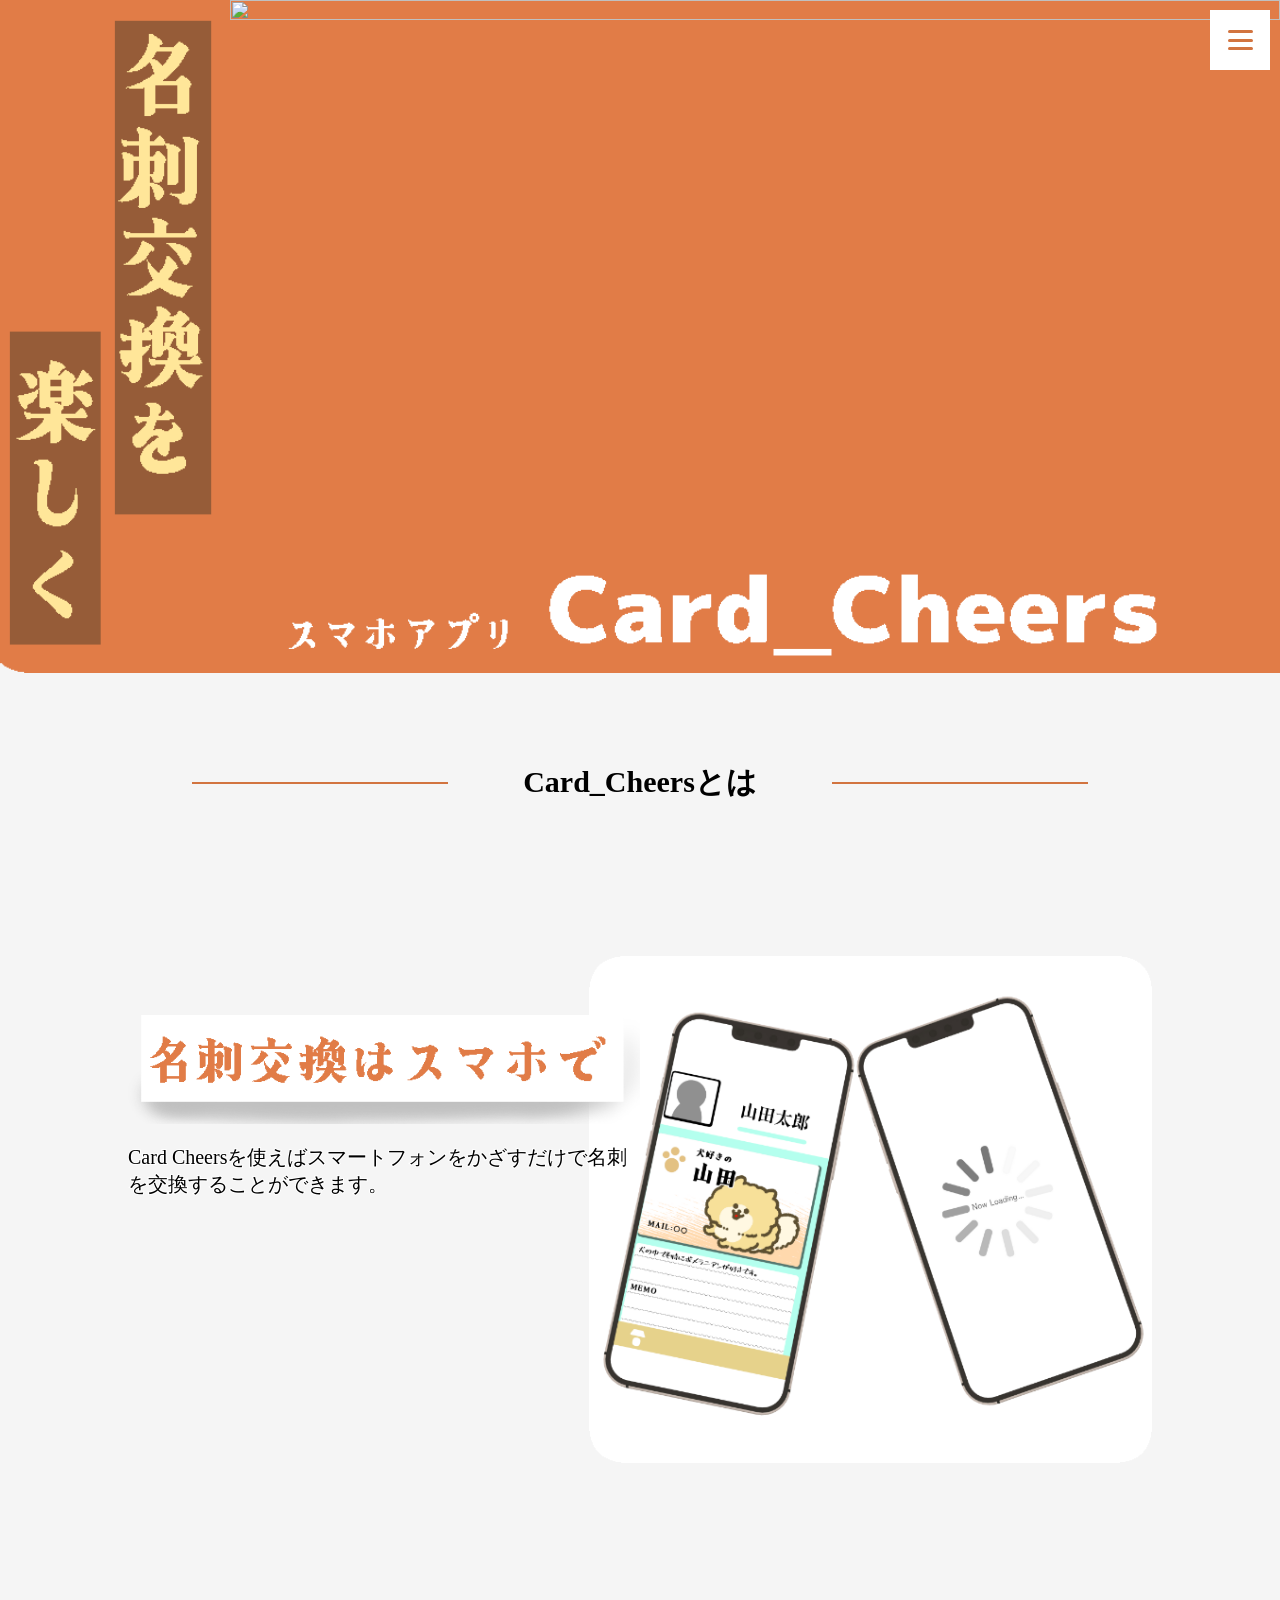
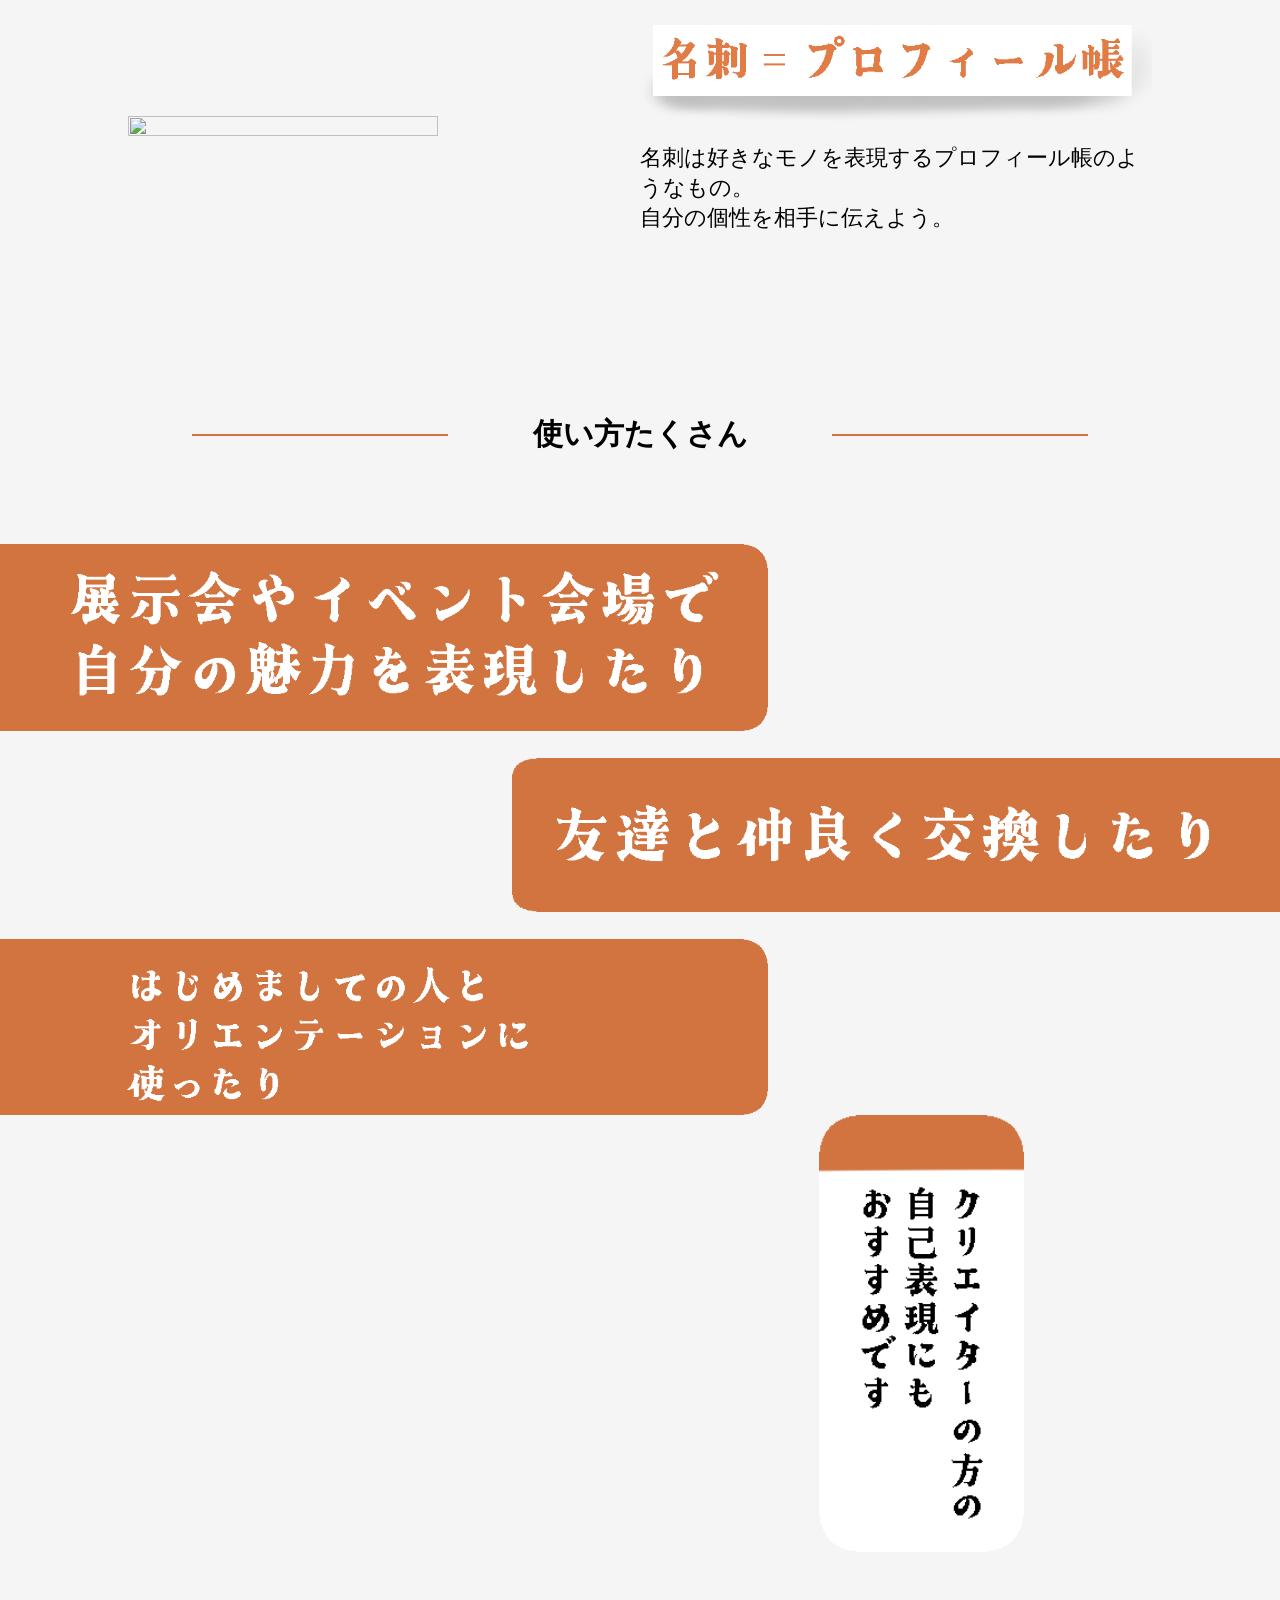
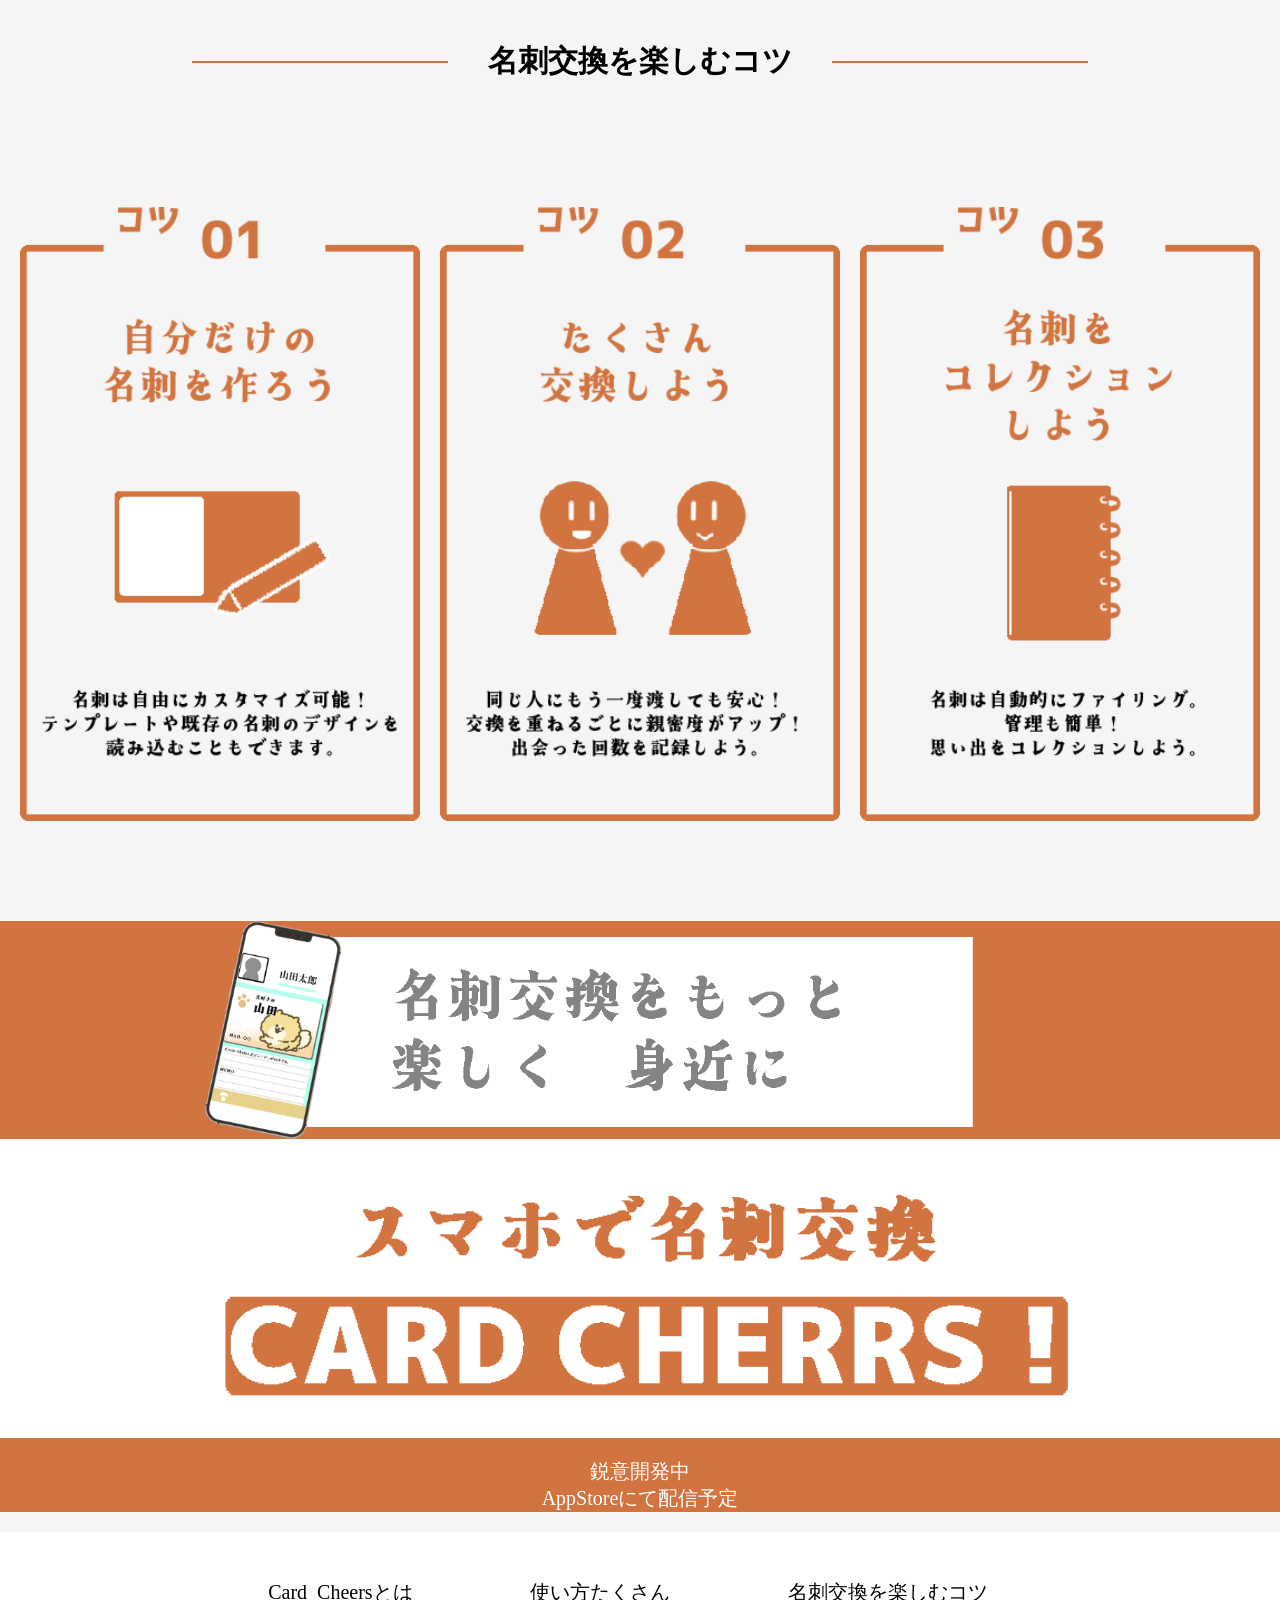
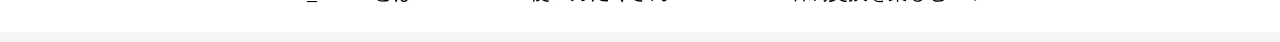
==== index.html @ 6404ce4f "Update and rename card cheers.html to index.html" ====
<! DOCTYPE html>
<html lang="ja">
<head>
  <meta charset="utf-8">
  <meta name="viewport" content="width=device-width, initial-scale=1.0">
  <meta name="description" content="・・・">
  <meta name="format-detection" content="telephone=no,address=no,email=no">
  <meta http-equiv="X-UA-Compatible" content="IE=edge">
  <meta name="robots" content="noindex,nofollow">
  <title>・・・</title>
  <link rel="shortcut icon" href="・・・" >
  <link rel="stylesheet" href="style.css">
</head>

<body>

  <header>
    <div class="hamburger-menu">
        <input type="checkbox" id="menu-btn-check">
        <label for="menu-btn-check" class="menu-btn">
          <span></span>
          <span></span>
          <span></span>
        </label>

        <div class="menu-content">
          <ul>
              <li>
                  <a href="#scroll-1">Card_Cheersとは</a>
              </li>
              <li>
                  <a href="#scroll-2">使い方たくさん</a>
              </li>
              <li>
                  <a href="#scroll-3">名刺交換を楽しむコツ</a>
              </li>
          </ul>
      </div>

    </div>
</header>


  <div class="top-container">
    <img class="top-bg" src="img/Top_bg.png">
    
  
    <div class="top-mask-container">
      <img  class="top-mask" src="https://github.com/s-yout30/cardcheers/blob/main/Top.png?raw=true">
    </div>
  </div>

  
  <div class="h_2" id="scroll-1">
    <div class="border"></div>
    <div class="h_2_text">
      <h2>Card_Cheersとは</h2>
    </div>
    
    <div class="border"></div>
  </div>
  

  <div class="introduction1">

    
    
    <div class="column2-l">
      <img class="img-column2-l" src="img/intoroduction1.PNG">
      <div class="column2-l--p">
      <p>Card Cheersを使えばスマートフォンをかざすだけで名刺を交換することができます。</p>
      </div>
    </div>
    <img class="img-r" src="img/スマホ交換.png">
  </div>
  
  <div class="introduction2">
    
    <div class="column2-r">
      <img class="img-column2-r" src="img/intoroduction2.PNG">
      <p>名刺は好きなモノを表現するプロフィール帳のようなもの。
        <br>自分の個性を相手に伝えよう。</p>
    </div>
    <img class="img-l" src="img/アプリ画面.png">
  </div>
 


  <div class="h_2" id="scroll-2">
    <div class="border"></div>
    <div class="h_2_text">
      <h2>使い方たくさん</h2>
    </div>
    
    <div class="border"></div>
  </div>
 
  <div class="how-to-use1">
    <img  class="animation1 ani-left" src="img/animation1.png">
    <img  class="animation2 ani-right" src="img/animation2.png">
    <img  class="animation3 ani-left" src="img/animation3.png">
    

  </div>
  <div class="how-to-use2">
  <img  class="animation4 ani-top" src="img/animation4.png">
  </div>


  <div class="intoroduction3">

    <div class="h_2" id="scroll-3">
      <div class="border"></div>
      <div class="h_2_text">
        <h2>名刺交換を楽しむコツ</h2>
      </div>
      
      <div class="border"></div>
    </div>

  <div class="column3">
    <div class="content3 ani-top">
      <img class="kotu " src="img/kotu_01.png">
    </div>
    
    <div class="content3 ani-top">
      <img class="kotu " src="img/kotu_02.png">
    </div>

    <div class="content3 ani-top">
      <img class="kotu" src="img/kotu_03.png">
    </div>
  </div>

</div>


  <div class="under">
  <div class="ani-container">
    <img class="animation5 ani-right" src="img/animation5.png">
    
  </div>
  <div class="ani-container ani-top">
    <img class="animation6" src="img/animation6.png">
  </div>

  <div class="text-center">
    <p>鋭意開発中<br>
    AppStoreにて配信予定</p>
  </div>
</div>

<footer class="footer">
  <div class="list-container">
    <ul class="list-nav">
      <li class="list"><a href="#scroll-1">Card_Cheersとは</a></li>
      <li class="list"><a href="#scroll-2">使い方たくさん</a></li>
      <li class="list"><a href="#scroll-3">名刺交換を楽しむコツ</a></li>
  </ul>
  </div>
  
</footer>

</body>
---- style.css ----
@charset "utf-8";

html{
    font-size: 62.5%;
}

body{
    background-color:#f5f5f5;
    margin: 0;
    overflow-x: hidden;
    
}

.menu-btn {
    position: fixed;
    top: 10px;
    right: 10px;
    display: flex;
    height: 60px;
    width: 60px;
    justify-content: center;
    align-items: center;
    z-index: 90;
    background-color: #ffffff;
}

#menu-btn-check {
    display: none;
}

.menu-btn span{
    content: '';
    display: block;
    height: 3px;
    width: 25px;
    border-radius: 3px;
    background-color: #D2743F;
    position: absolute;
    transition: all 0.5s;
}



.menu-btn span:first-of-type {
    bottom: 20px;
}
.menu-btn span:last-of-type {
    top: 20px;
}

#menu-btn-check:checked ~ .menu-btn span {
    opacity: 0;

}
#menu-btn-check:checked ~ .menu-btn span:first-of-type {
    top:27px;
    opacity: 1;
    transform: rotate(45deg);
}
#menu-btn-check:checked ~ .menu-btn span:last-of-type {
    top:27px;
    opacity: 1;
    transform: rotate(-45deg);
}

.menu-content {
    width: 100%;
    height: 40vh;
    position: fixed;
    top: 0;
    opacity: 0;
    z-index: 80;
    background-color: #D2743F;
    transition: all 0.5s;
}

#menu-btn-check:checked ~ .menu-content {
    opacity: 1;
}

.menu-content ul {
    padding: 70px 10px 0;
}
.menu-content ul li {
    border-bottom: solid 1px #ffffff;
    list-style: none;
}
.menu-content ul li a {
    display: block;
    width: 100%;
    font-size: 2em;
    box-sizing: border-box;
    color:#ffffff;
    text-decoration: none;
    padding: 9px 15px 10px 0;
    position: relative;
}
.menu-content ul li a::before {
    content: "";
    width: 7px;
    height: 7px;
    border-top: solid 2px #ffffff;
    border-right: solid 2px #ffffff;
    transform: rotate(45deg);
    position: absolute;
    right: 11px;
    top: 16px;
}

.top-container{
    position: relative;
    width: 100%;
    
    
}

.top-bg{
    width: 100%;
    
}


.top-mask{
    -webkit-mask-image:url("../img/top_mask.png");
    -webkit-mask-repeat: no-repeat;
    -webkit-mask-position: 0 0;
    -webkit-mask-size: 100%;
    mask-image: url("../img/top_mask.png");
    mask-repeat: no-repeat;
    mask-position: 0 0;
    mask-size: 100%;
    width: 100%;
}

.top-mask-container{
    position:absolute;
    top:0;
    right: 0;
    height: auto;
    width: 82%;
    
}

   

li{
    list-style:none;
}

.h_2{
    margin: 5% 0;
    display: flex;
    justify-content: center;
    align-items: center;
    width: 100%;
}

.border{
    width: 20%;
    height: 1px;
    border-bottom: 2px solid #D2743F;
}

.h_2_text{
    width: 30%;
    text-align: center;
    
}

h2{
    font-size: 3rem;
}

@media screen and (max-width:767px) {
    h2{
        font-size: 1.5rem;
    }
}

.introduction1{
    display:flex;
    min-height: 60vh;
    align-items: center;
    justify-content: flex-end;
    position:relative;
    margin:10% 10%;
}

@media screen and (max-width:1280px) {
    .introduction1{
        min-height: 30vh;
    }
}

@media screen and (max-width:767px) {
    .introduction1{
        min-height: 20vh;
    }
}

.column2-l{
    
    position:absolute;
    top:10%;
    left: 0;
    width: 50%;
    font-size: 2rem;
    
    -webkit-text-stroke: 2px white;
    paint-order: stroke;

    z-index: 2;
}

@media screen and (max-width:767px) {
    .column2-l{
        font-size: 1.5rem;
    }
}



.img-column2-l{
    width:100%;
    
    
}




.img-r{

    
    top:0;
    right:0;
    width:55%;
    height:auto;

    
    
    z-index: 1;
    
    
}

.introduction2{
    display:flex;
    
    
    min-height: 60vh;
    align-items: center;
    justify-content: flex-start;
    position:relative;
    margin:10% 10%;
    
}

@media screen and (max-width:1280px) {
    .introduction2{
        min-height: 30vh;
    }
}


@media screen and (max-width:767px) {
    .introduction2{
        min-height: 20vh;
    }
}

.column2-r{
    
    position:absolute;
    top:10%;
    right: 0;
    width: 50%;
    font-size: 22px;
    
    z-index: 2;

}

@media screen and (max-width:767px) {
    .column2-r{
        font-size: 1.5rem;
    }
}



.img-l{


    width:55%;
    height:auto;
    
    z-index: 1;
    
    
}

.img-column2-r{
    width:100%;
    
    
    
}

.how-to-use1{
    min-height: 7cqw;
    display: flex;
    flex-direction: column;
    gap:3vh;
    
}

.how-to-use1 img {

    display: block; 
}

.ani-right{
    margin-left: auto;
    width: 60%;

    animation-name:animation-right;
    animation-fill-mode: both;
    animation-timing-function: linear;
    animation-timeline: view();
    animation-range: contain -10% contain 50%;
}

@keyframes animation-right{
    0% {
        transform: translateX(30px);
        opacity: 0;
      }
      100% {
        transform: translateX(0);
      }
      50%,100% {
        opacity: 1;
      }
}

.ani-left{
    width: 60%;

    animation-name:animation-left;
    animation-fill-mode: both;
    animation-timing-function: linear;
    animation-timeline: view();
    animation-range: contain -30% contain 30%;
}

@keyframes animation-left{
    0% {
        transform: translateX(-30px);
        opacity: 0;
      }
      100% {
        transform: translateX(0%);
      }
      50%,100% {
        opacity: 1;
      }
}

.how-to-use2{
    display: flex;
    justify-content: flex-end;
    margin-right: 20%;
    
}

.animation4{
    width:20%;
    
}

.ani-top{
    animation-name:animation-top;
    animation-fill-mode: both;
    animation-timing-function: linear;
    animation-timeline: view();
    animation-range: cover 0% cover 30%;
}



.ani-top:first-child{
    animation-range: cover -10% cover 20%;
}

.ani-top:last-child{
    animation-range: cover 10% cover 40%;
}

@keyframes animation-top{
    0% {
        transform: translateY(100%);
        opacity: 0;
      }
      100% {
        transform: translateY(0%);
      }
      50%,100% {
        opacity: 1;
      }
}

.column1{
    display: flex;
    margin:0 10vw;
    
}



.introduction3{

    margin:0 10%;
    
    
}

.column3{
    display: flex;
    flex-wrap: wrap;
    gap:20px;
    margin:100px 20px;
}

.content3{
    width: calc((100% - 40px) / 3);
    height: auto;
    display: flex;
}

.kotu{
    width: 100%;
}

.under{
    background-color: #D2743F;
    min-height:100vh;
}

@media screen and (max-width:1280px) {
    .under{
        min-height:40vh;
    }
}

@media screen and (max-width:767px) {
    .under{
        min-height:30vh;
    }
}

.ani-container{
    display:flex;
    justify-content: center;
    width: 100%;
}

.animation-center{
    animation-name: animation-center;
    animation-fill-mode: both;
    animation-timing-function: linear;
    animation-timeline: view();
    animation-range: contain -10% contain 50%;

}



@keyframes animation-center{
    from {
        clip-path: inset(100% 0 100% 0);
      }
      to {
        clip-path: inset(0);
      }
    
}

.animation5{
    animation-name:animation5;
    animation-fill-mode: both;
    animation-timing-function: linear;
    animation-timeline: view();
    animation-range: contain -10% contain 50%;
}

@keyframes animation5{
    0% {
        transform: translateX(30px);
        opacity: 0;
      }
      100% {
        transform: translateX(-40%);
      }
      50%,100% {
        opacity: 1;
      }
    
}

.animation6{
    width: 100%;
}

.text-center{
    text-align: center;
    color:white;
}

.text-center p{
    font-size: 2em;
}

@media screen and (max-width:767px) {
    .text-center p{
        font-size:1.5em;
    }
}



.footer{
    background-color: #ffffff;
    width: 100%;
    height: 100px;
    bottom: 0;
    left: 0;
    right: 0;
    z-index: 999;
    display: flex;
    justify-content: center;
    

}

.list-container{
    width: 100%;
    margin: 0 auto;
}

.list-nav{
    height: 100%;
    
    display: flex;
    justify-content: center;
    align-items: center;
    gap: 10%;
    list-style: none;

    margin-right:5%;
    
  }


  .list a{
    color:black;
    font-weight: none;
    font-size: 2em;
    text-decoration: none;
    transition: all 0.5s 0s ease;
  }

  @media screen and (max-width:767px) {
    .list a{
        font-size:1.5em;
    }
}

  .list a:hover{
    
    border-bottom:1px solid #000;
    letter-spacing: 0.2em;
  }
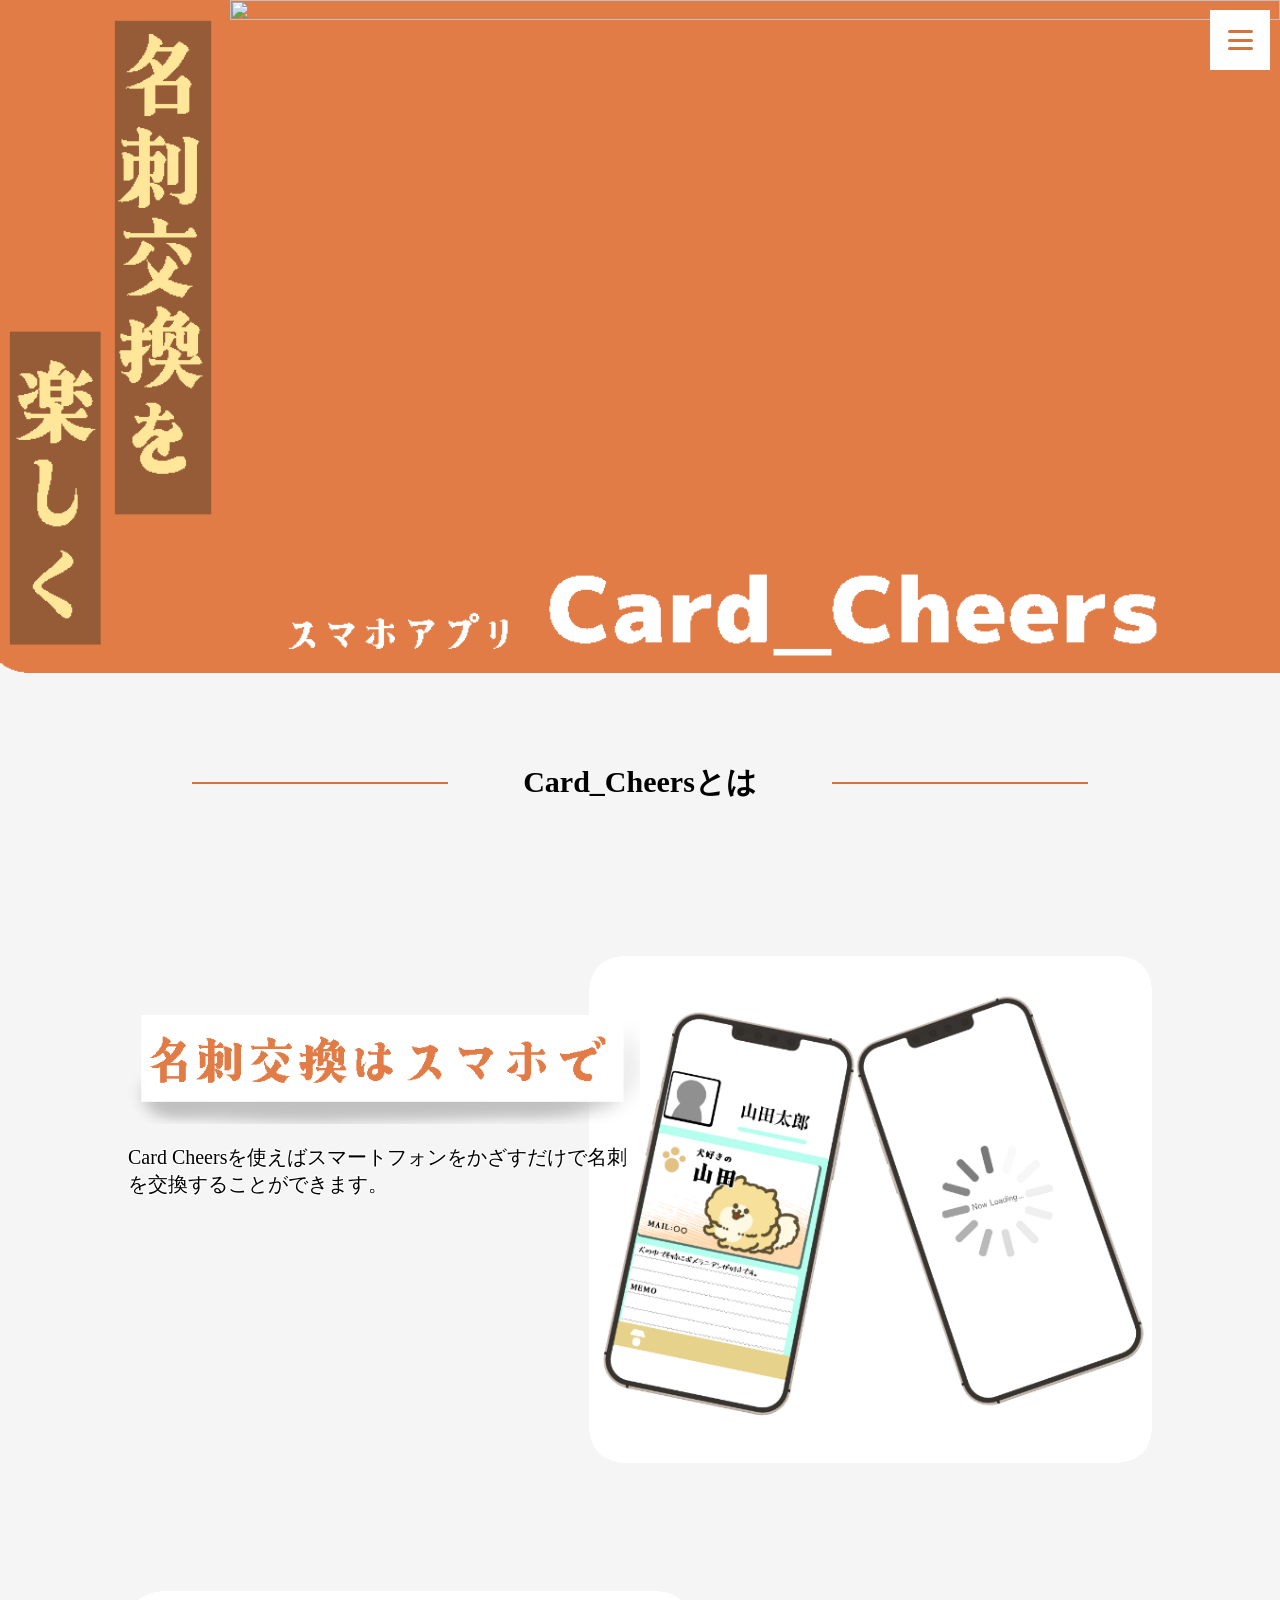
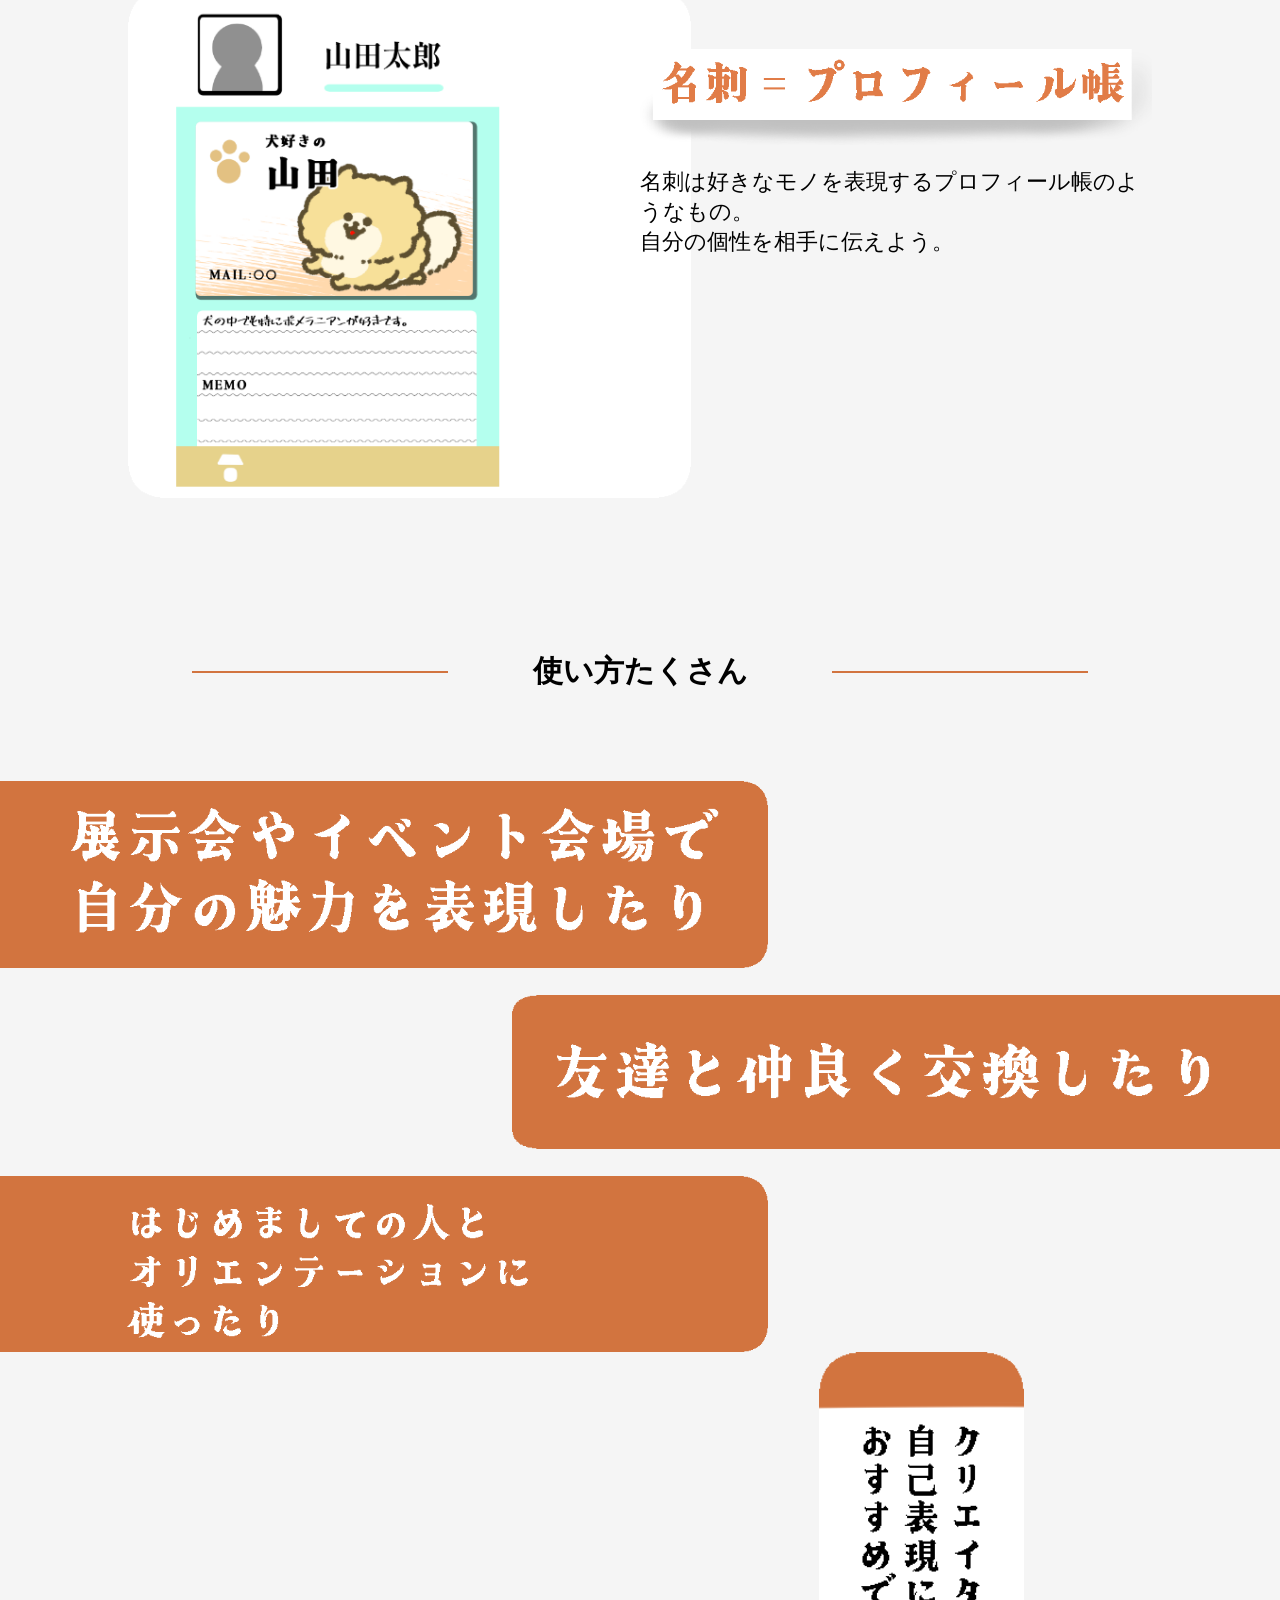
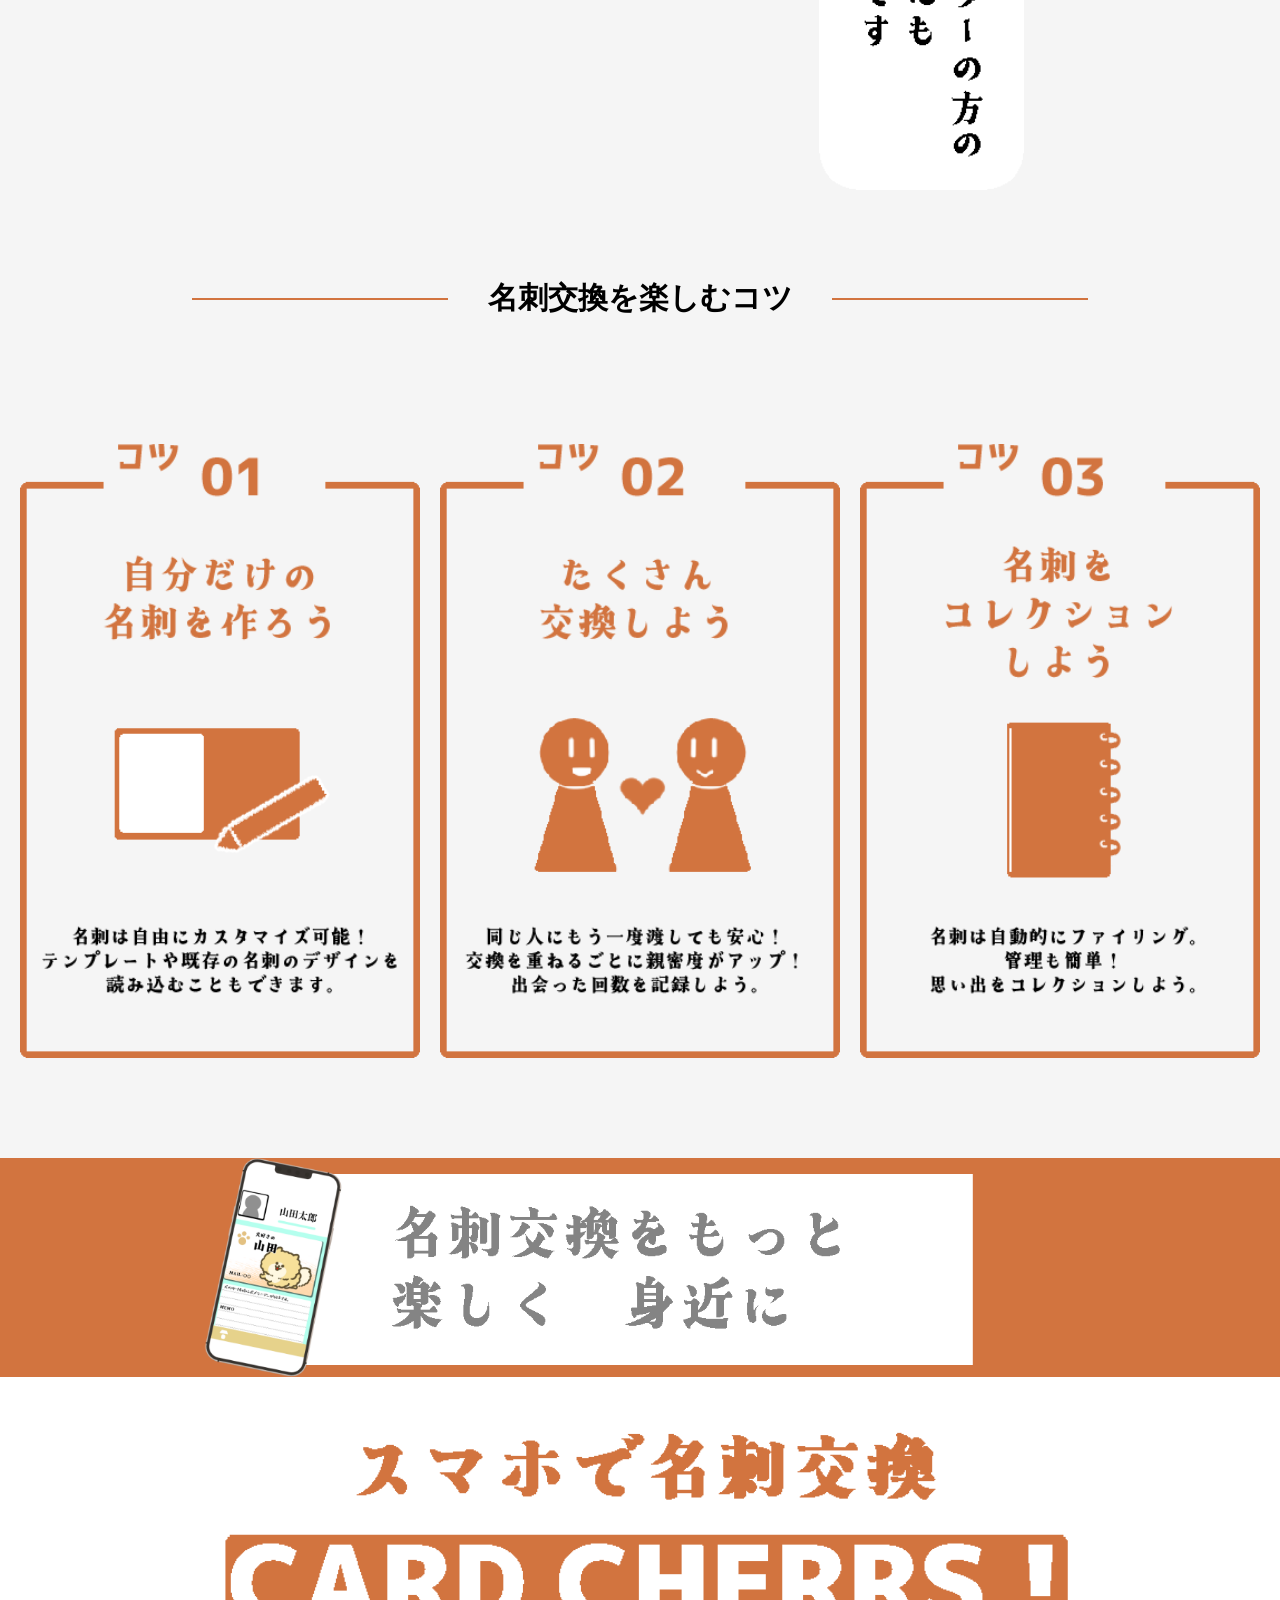
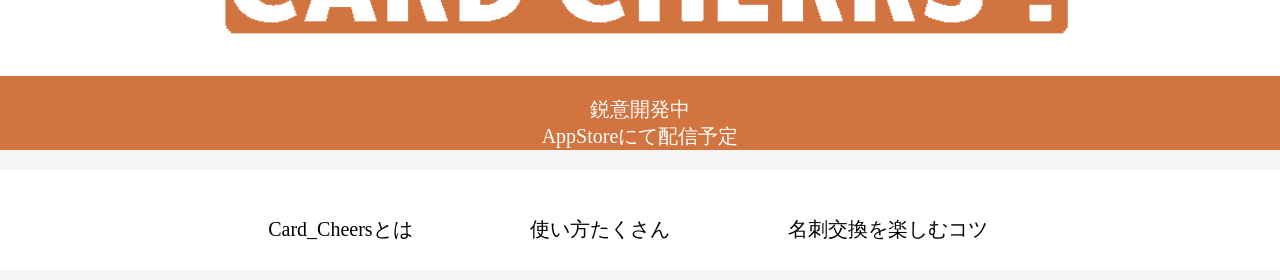
==== commit bbf4fa29: "Update index.html" ====
--- a/index.html
+++ b/index.html
@@ -22,8 +22,13 @@
           <span></span>
           <span></span>
         </label>
-
+        
+        
         <div class="menu-content">
+          <div class="popup__area__bg">
+            <label for="menu-btn-check" class="popup__area"></label>
+          </div>
+          </label>
           <ul>
               <li>
                   <a href="#scroll-1">Card_Cheersとは</a>
@@ -35,6 +40,7 @@
                   <a href="#scroll-3">名刺交換を楽しむコツ</a>
               </li>
           </ul>
+        
       </div>
 
     </div>
@@ -81,7 +87,7 @@
       <p>名刺は好きなモノを表現するプロフィール帳のようなもの。
         <br>自分の個性を相手に伝えよう。</p>
     </div>
-    <img class="img-l" src="img/アプリ画面.png">
+    <img class="img-l" src="img/app.png">
   </div>
  
 
--- a/style.css
+++ b/style.css
@@ -27,6 +27,28 @@
 #menu-btn-check {
     display: none;
 }
+
+.popup__area__bg{
+    width: 100vw;
+    height: 100vh;
+    position: absolute;
+    opacity: 0;
+    z-index: 100;
+    background-color: none;
+    transition: all 0.5s;
+}
+
+
+
+.popup__area {
+    z-index: 100;
+    position: absolute;
+    top: 0;
+    left: 0;
+    width: 100%;
+    height: 100%;
+  }
+
 
 .menu-btn span{
     content: '';
@@ -71,11 +93,13 @@
     opacity: 0;
     z-index: 80;
     background-color: #D2743F;
+    transform: scale(0);
     transition: all 0.5s;
 }
 
 #menu-btn-check:checked ~ .menu-content {
     opacity: 1;
+    transform: scale(1);
 }
 
 .menu-content ul {
@@ -84,6 +108,8 @@
 .menu-content ul li {
     border-bottom: solid 1px #ffffff;
     list-style: none;
+    position: relative;
+    z-index: 110;
 }
 .menu-content ul li a {
     display: block;
